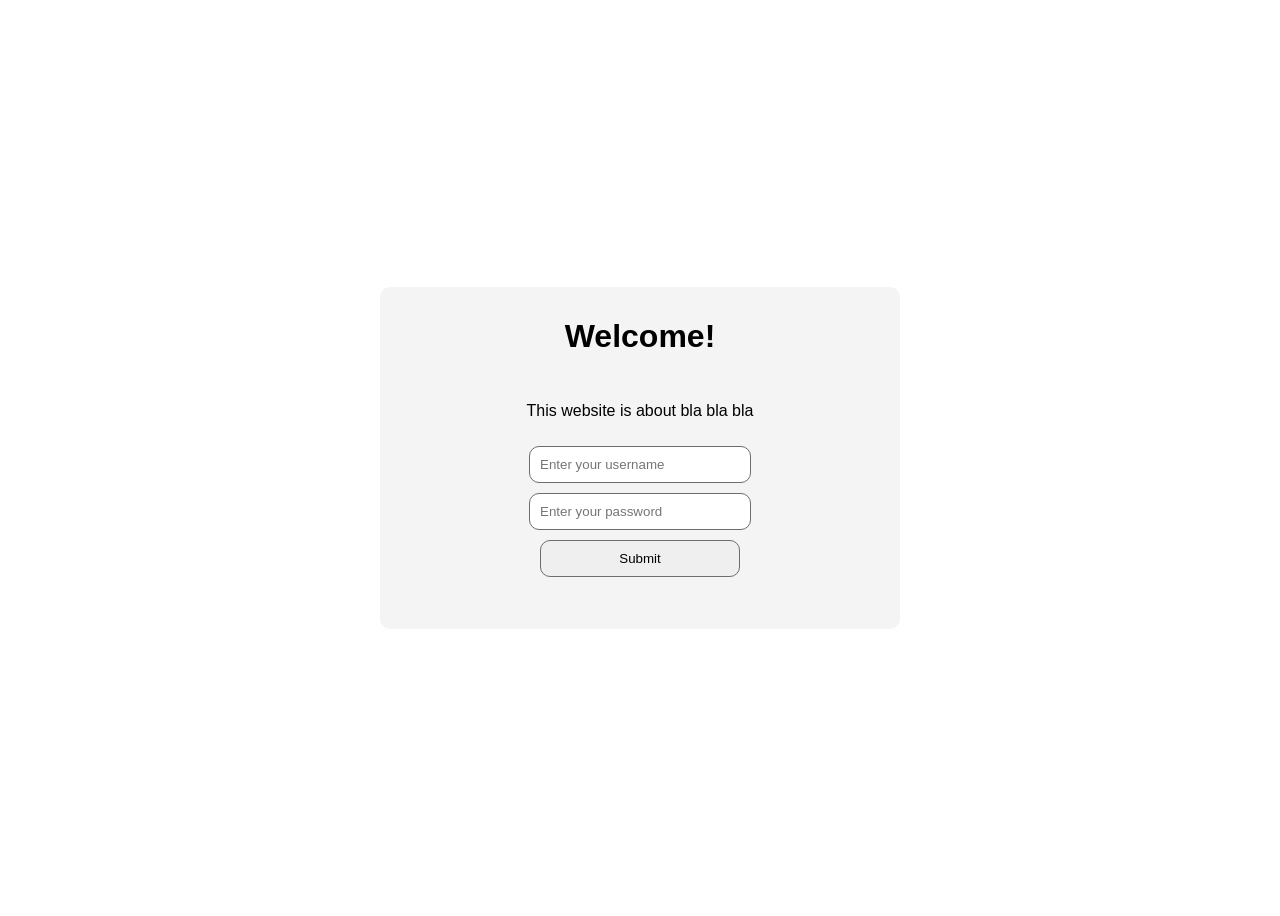
==== JavaScript101/index.html @ 508b7281 "changes" ====
<!DOCTYPE html>
<html lang="en">
<head>
    <meta charset="UTF-8">
    <meta name="viewport" content="width=device-width, initial-scale=1.0">
    <title>Log In Page</title>
    <link rel="stylesheet" href="style.css">
</head>
<body>
    <!-- <button class="sample" id="sample" onclick="showMessage()"></button> -->
        <form class="input-field" id="inputField">
                <h1>Welcome!</h1>
                <p>This website is about bla bla bla</p>
                <input type="text" class="username" id="username" placeholder="Enter your username" required>
                <input type="password" class="password" id="password" placeholder="Enter your password" required>
                <input type="submit" value="Submit" id="submit">
                <p id="message"></p>
        </form>
</body>
<script src="script.js"></script>
</html>
---- JavaScript101/style.css ----
body {
    background-color: rgb(255, 255, 255);
    display: flex;
    flex-direction: column;
    justify-content: center; 
    align-items: center;     
    height: 100vh; 
    font-family: Arial, Helvetica, sans-serif;
}

/* .sample {
    background-color: green;
    color: white;
    border-radius: 10px;
    padding: 10px;
    border: 0px;
}

.sample:hover {
    cursor: pointer;
    opacity: 70%;
} */

.input-field {
    background-color: rgb(245, 244, 244);
    display: flex;
    align-items: center;
    flex-direction: column;
    gap: 10px;
    width: 100%;
    max-width: 500px;
    margin: 0 auto;
    border-radius: 10px;
    width: 100%;
    margin: 0px 30px 0px 30px;
    padding: 10px;
}

/* @media (max-width: 550px) {
    .input-field {
        flex-direction: column;
    }
} */

.input-field input {
    flex: 1;
    /* min-width: 150px;
    max-width: 400px; */
    width: 200px;
    padding: 10px;
    border-radius: 10px;
    border: 1px solid rgb(110, 109, 109);
}
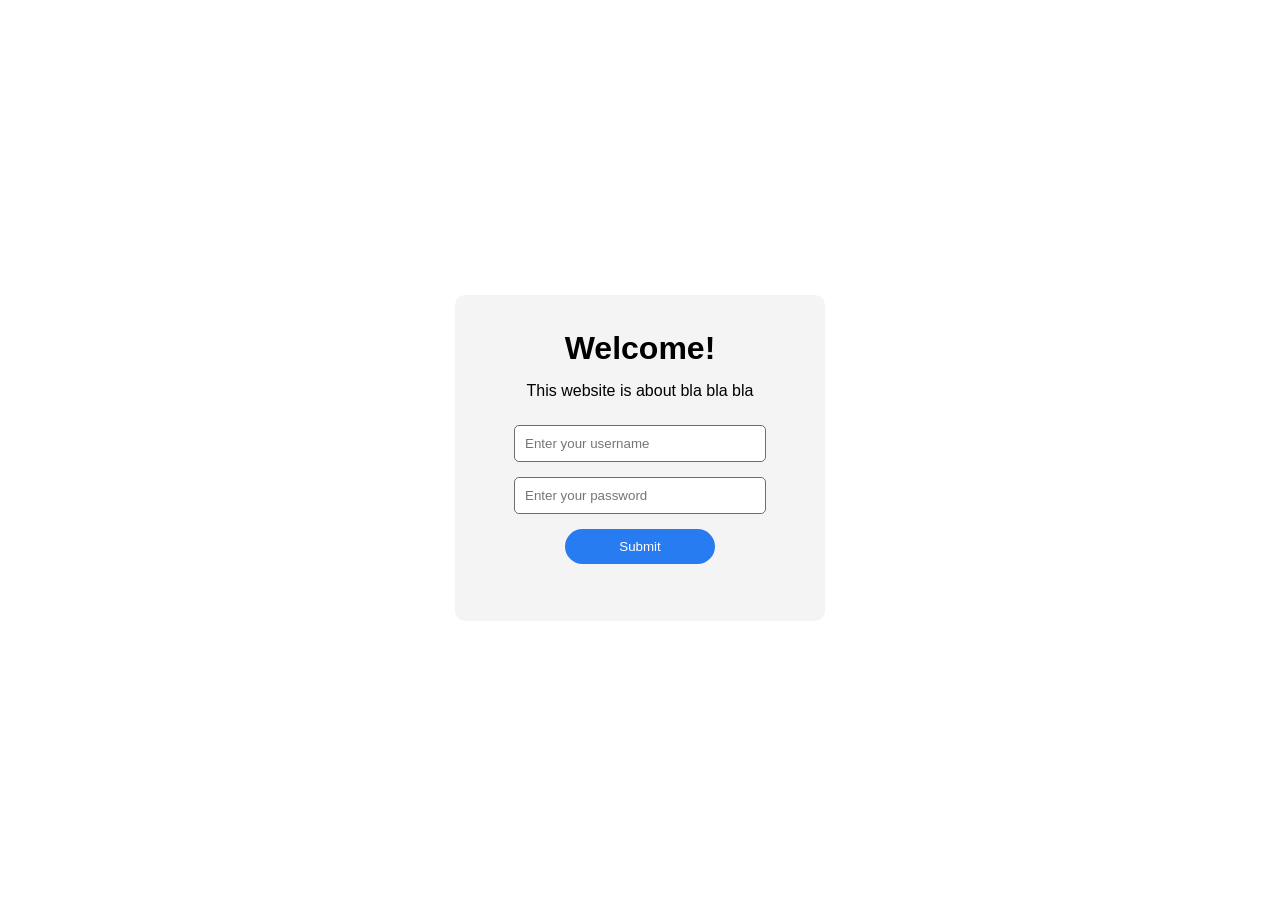
==== commit e0db47a2: "changes" ====
--- a/JavaScript101/index.html
+++ b/JavaScript101/index.html
@@ -9,11 +9,12 @@
 <body>
     <!-- <button class="sample" id="sample" onclick="showMessage()"></button> -->
         <form class="input-field" id="inputField">
-                <h1>Welcome!</h1>
-                <p>This website is about bla bla bla</p>
+                <h1 class="greetings">Welcome!</h1>
+                <p class="greetings-paragraph">This website is about bla bla bla</p>
                 <input type="text" class="username" id="username" placeholder="Enter your username" required>
                 <input type="password" class="password" id="password" placeholder="Enter your password" required>
-                <input type="submit" value="Submit" id="submit">
+                <!-- <input type="submit" value="Submit" class="submit-btn" id="submit"> -->
+                <button class="submit-btn" id="submit">Submit</button>
                 <p id="message"></p>
         </form>
 </body>
--- a/JavaScript101/style.css
+++ b/JavaScript101/style.css
@@ -26,14 +26,14 @@
     display: flex;
     align-items: center;
     flex-direction: column;
-    gap: 10px;
-    width: 100%;
-    max-width: 500px;
+    gap: 15px;
+    max-width: 350px;
     margin: 0 auto;
     border-radius: 10px;
     width: 100%;
-    margin: 0px 30px 0px 30px;
+    /* margin: 0px 30px 0px 30px; */
     padding: 10px;
+
 }
 
 /* @media (max-width: 550px) {
@@ -46,8 +46,30 @@
     flex: 1;
     /* min-width: 150px;
     max-width: 400px; */
-    width: 200px;
+    width: 230px;
     padding: 10px;
-    border-radius: 10px;
+    border-radius: 5px;
     border: 1px solid rgb(110, 109, 109);
 }
+
+.submit-btn {
+    color: white;
+    background-color: rgb(40, 124, 241);
+    border: 0px;
+    border-radius: 50px;
+    padding: 10px;
+    width: 150px;
+}
+
+.submit-btn:hover {
+    cursor: pointer;
+    opacity: 80%;
+}
+
+.greetings-paragraph {
+    margin: 0px 0px 10px 0px;
+}
+
+.greetings {
+    margin: 25px 0px 0px 0px;
+}
